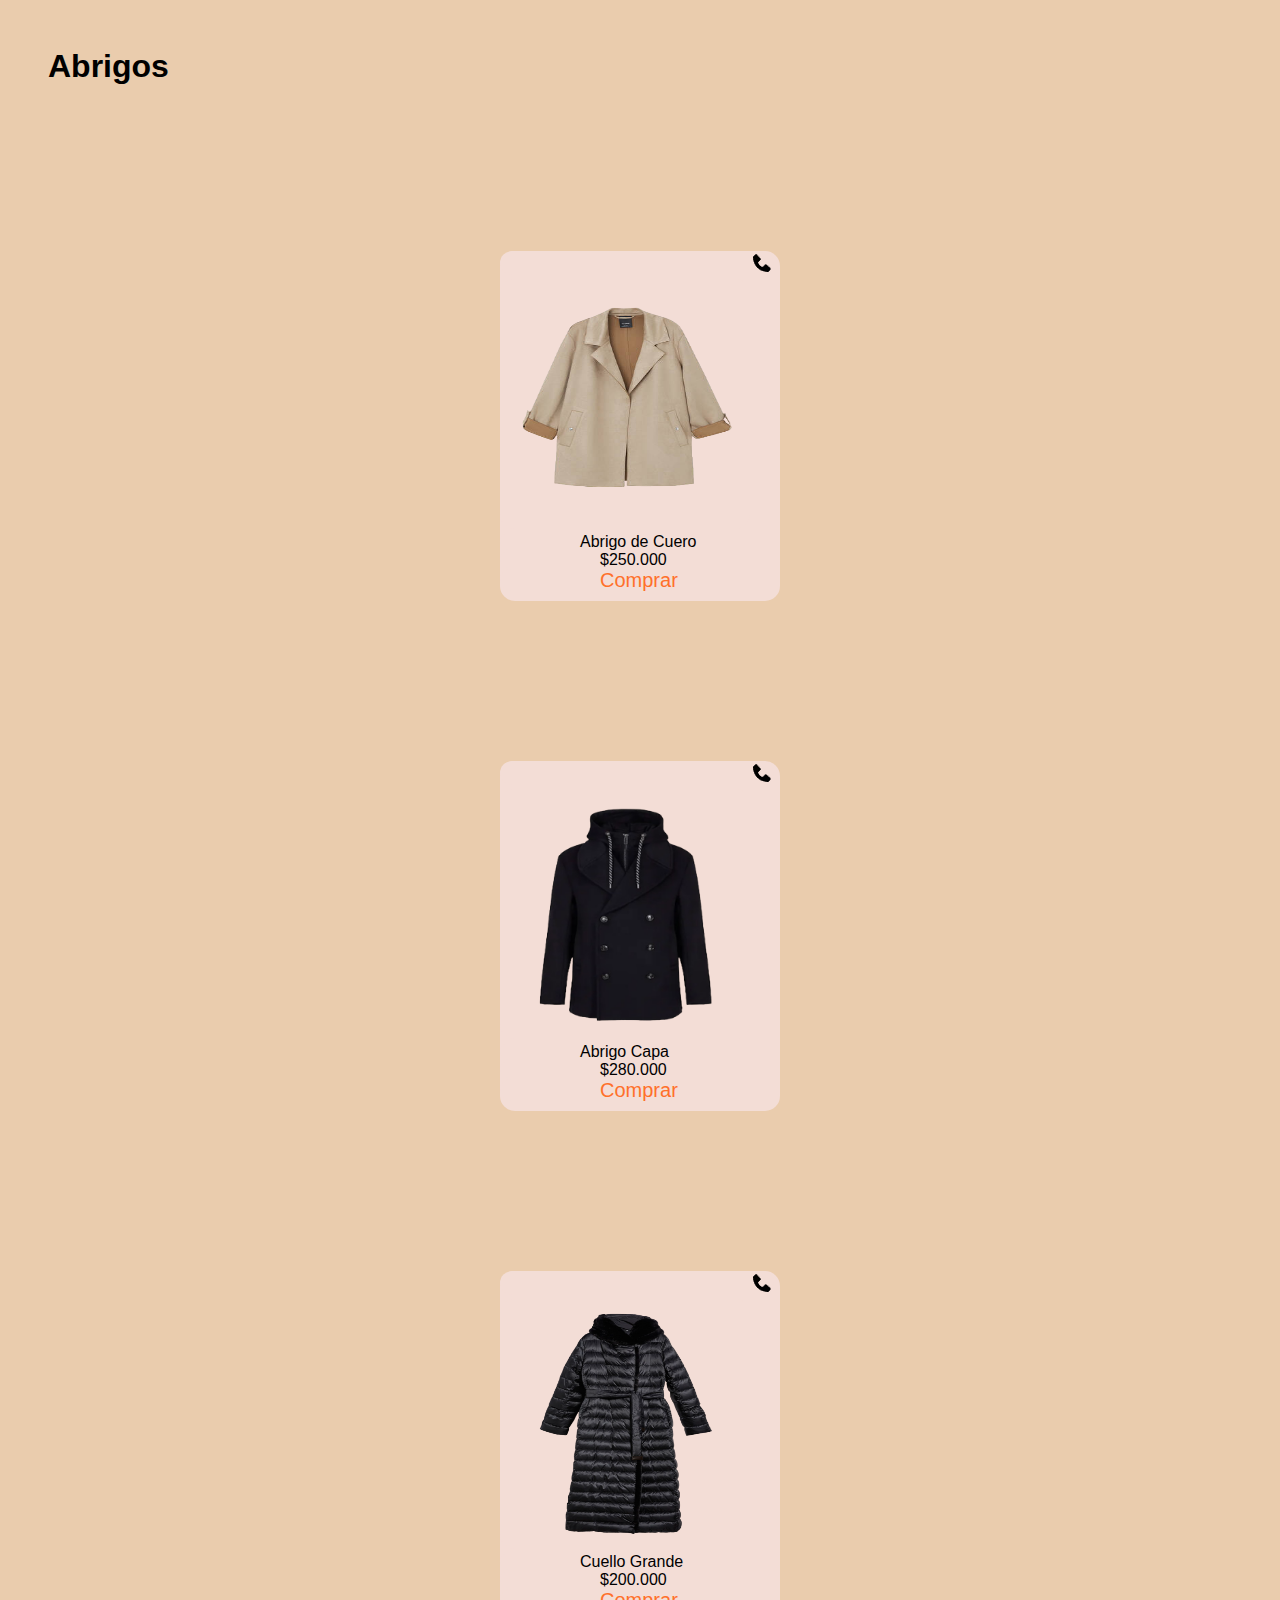
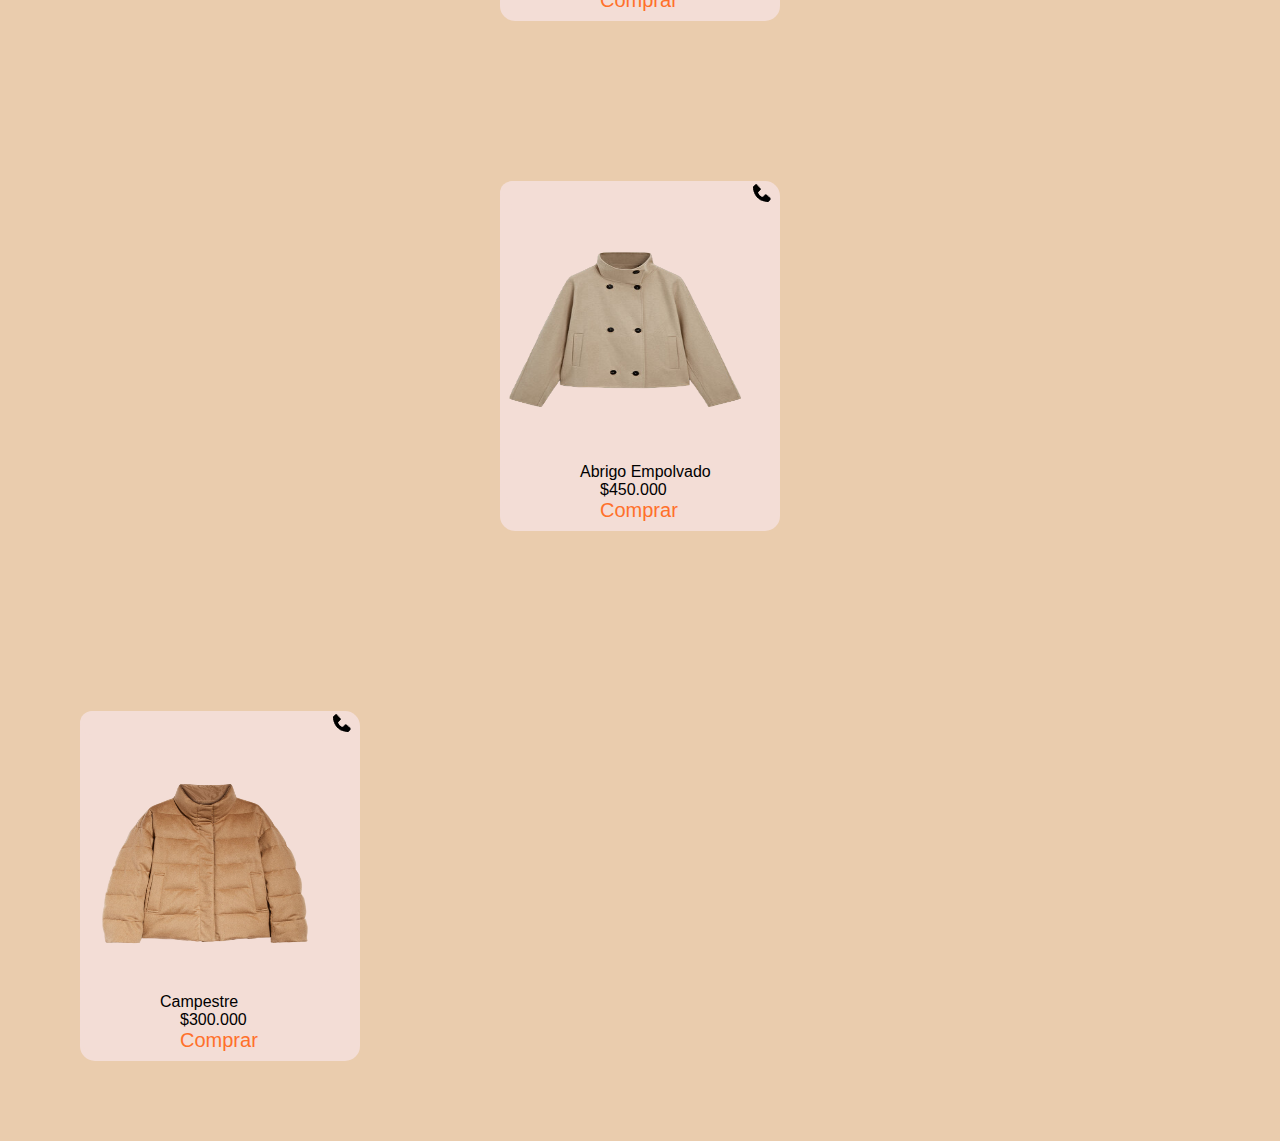
==== abrigos.html @ 33914835 "Add files via upload" ====
<!DOCTYPE html>
<html lang="en">
<head>
    <meta charset="UTF-8">
    <meta name="viewport" content="width=device-width, initial-scale=1.0">
    <link rel="stylesheet" href="css/style.css">
    <title>Document</title>
</head>
<body>
    <main>
        <div class="titulo">
            <h1>Abrigos</h1>
        </div>
        <br>
        <div>
            <div class="container">
                <div class="item"><img src="[data-uri]" class="emoji"/><img src="images/categorias/categoria1/abrigo1.png" class="img3" width="250" height="250"><br><a2 class="comida">Abrigo de Cuero</a2><br><a3 class="comida1">$250.000</a3><br><a4 class="comida2" style="color: #ff702a;" href="#">Comprar</a4></div> 
                <div class="item"><img src="[data-uri]" class="emoji"/><img src="images/categorias/categoria1/abrigo2.png" class="img3" width="250" height="250"><br><a2 class="comida">Abrigo Capa</a2><br><a3 class="comida1">$280.000</a3><br><a4 class="comida2" style="color: #ff702a;" href="#"> Comprar</a4></div> 
                <div class="item"><img src="[data-uri]" class="emoji"/><img src="images/categorias/categoria1/abrigo3.png" class="img3" width="250" height="250"><br><a2 class="comida">Cuello Grande</a2><br><a3 class="comida1">$200.000</a3><br><a4 class="comida2" style="color: #ff702a;" href="#">Comprar</a4></div> 
                <div class="item"><img src="[data-uri]" class="emoji"/><img src="images/categorias/categoria1/abrigo4.png" class="img3" width="250" height="250"><br><a2 class="comida">Abrigo Empolvado</a2><br><a3 class="comida1">$450.000</a3><br><a4 class="comida2" style="color: #ff702a;" href="#">Comprar</a4></div> 
            </div>
            <div>
                <div class="item"><img src="[data-uri]" class="emoji"/><img src="images/categorias/categoria1/abrigo5.png" class="img3" width="250" height="250"><br><a2 class="comida">Campestre</a2><br><a3 class="comida1">$300.000</a3><br><a4 class="comida2" style="color: #ff702a;" href="#">Comprar </a4></div> 
            </div>
        </div>
    </main>
</body>
</html>
---- css/style.css ----
*{
    font-family:'poppins',sans-serif;
    margin: 0;
    padding: 0;
    background-color: #eaccad;
}
.titulo{
    display: grid;
    justify-content: space-between;
    align-items: center;
    margin: 40px;
}
a{
    text-decoration: none;
    color: rgb(0, 0, 0);
    padding: 5px;
}
a:hover{
    border-radius: 15px;
    border: solid #a59993;
    background-color: #e9d4b4;
}
.items{
    display: grid;
    grid-template-columns: max-content;
    margin: 15px auto;
}
.iconocamiseta{
    width: 20px;
    height: 20px;
}
.container{
    display: grid;
    flex-direction: column;
    justify-content: center;
    align-items: center;
    padding: 20px;
}
.item{
    border-radius: 15px;
    background-color: #f3ddd6; 
    width: 280px;
    height: 350px;
    margin: 5rem;
}
.img3{
    border-radius: 15px;
    align-content: center;
    border-radius: 15px;
    background-color: #f3ddd6;
}
.comida{
    border-radius: 15px;
    background-color: #f3ddd6;
    padding-left: 80px;
}
.comida1{
    border-radius: 15px;
    background-color: #f3ddd6;
    padding-left: 100px;
}
.comida2{
    border-radius: 15px;
    cursor: pointer;
    font-size: 20px;
    background-color: #f3ddd6;
    padding-left: 100px;
}
.emoji{
    border-radius: 15px;
    cursor: pointer;
    background-color: #f3ddd6;
    padding-left: 250px;
}
.titulo{
    margin: 3rem;
}
@media(max-width:991px){
    .titulo{
        min-height: 70px;
    }
    .items{
        top: 0;
        padding: 20px;
    }
    .container{
        display: grid;
        grid-template-rows: 1fr;
        grid-template-columns: 1fr 1fr 1fr 1fr ;
    }
}
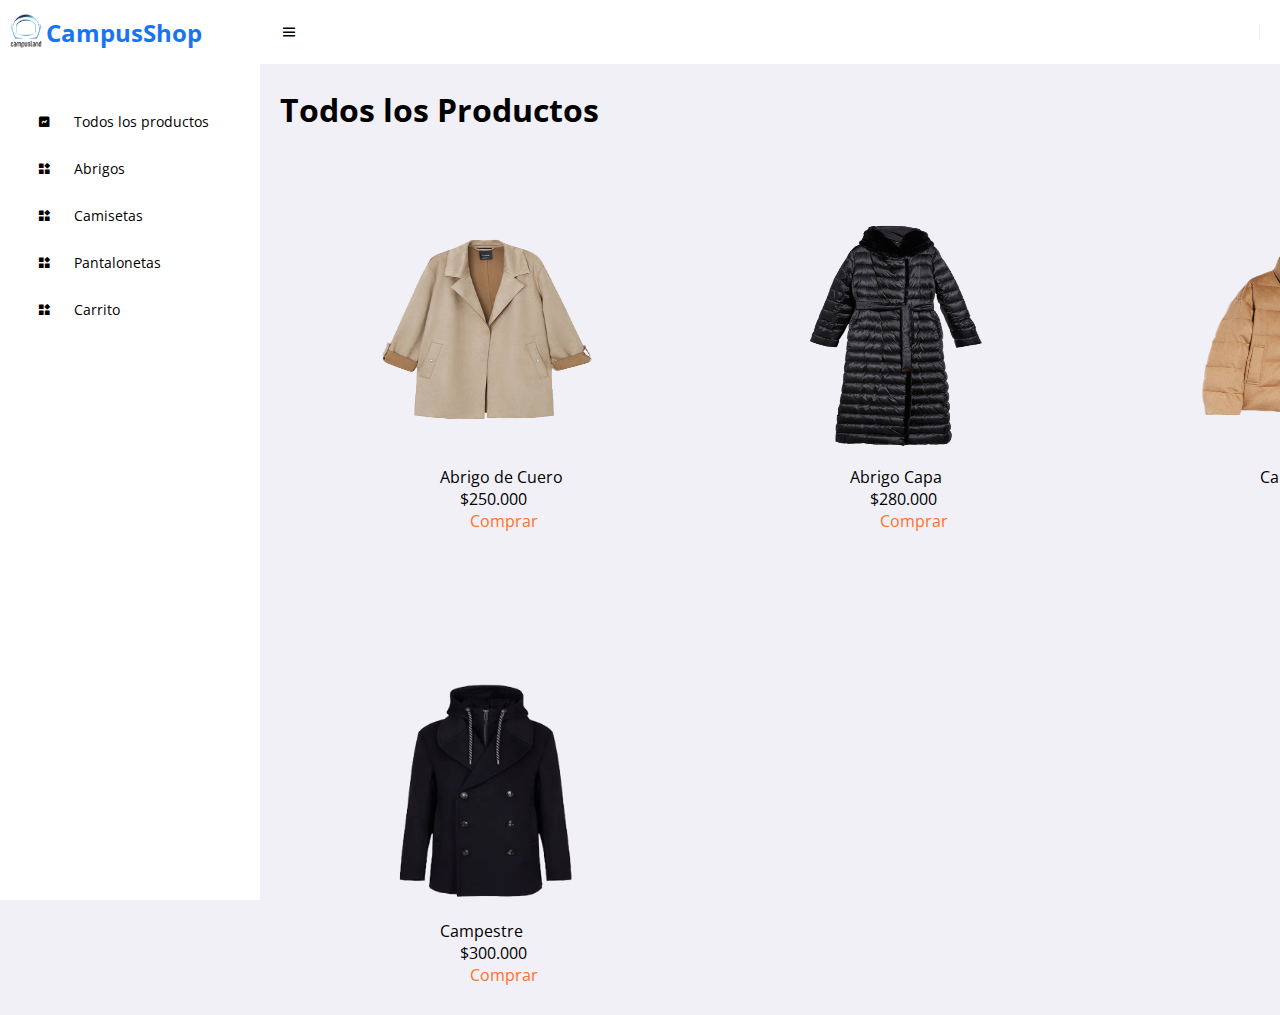
==== commit 3b1f90ae: "Add files via upload" ====
--- a/abrigos.html
+++ b/abrigos.html
@@ -1,28 +1,69 @@
 <!DOCTYPE html>
 <html lang="en">
 <head>
-    <meta charset="UTF-8">
-    <meta name="viewport" content="width=device-width, initial-scale=1.0">
-    <link rel="stylesheet" href="css/style.css">
-    <title>Document</title>
+	<meta charset="UTF-8">
+	<meta name="viewport" content="width=device-width, initial-scale=1.0">
+	<link href='https://unpkg.com/boxicons@2.0.9/css/boxicons.min.css' rel='stylesheet'>
+	<link rel="stylesheet" href="css/style.css">
+	<script src="main.js" async></script>
+	<script src="app.js" defer type="module"></script>
+	<title>Document</title>
 </head>
 <body>
-    <main>
+	<!-- SIDEBAR -->
+	<section id="sidebar">
+		<a href="#" class="brand"><img src="images/campus.jpg" class="icono"></i> CampusShop</a>
+		<ul class="side-menu">
+			<li><a href="#"><i class='bx bxs-chart icon' ></i> Todos los productos</a></li>
+			<li><a href="../abrigos.html" target="_blank"><i class='bx bxs-widget icon' ></i> Abrigos</a></li>
+			<li><a href="../camisetas.html" target="_blank"><i class='bx bxs-widget icon' ></i> Camisetas</a></li>
+			<li><a href="../panatalonetas.html" target="_blank"><i class='bx bxs-widget icon' ></i> Pantalonetas</a></li>
+			<li><a href="#"><i class='bx bxs-widget icon' ></i> Carrito</a></li>
+		</ul>
+	</section>
+	<!-- SIDEBAR -->
+
+	<!-- NAVBAR -->
+	<section id="content">
+		<!-- NAVBAR -->
+		<nav>
+			<i class='bx bx-menu toggle-sidebar' ></i>
+			<form action="#">
+				
+			</form>
+			
+			<span class="divider"></span>
+
+		</nav>
+		<!-- NAVBAR -->
+
+		<!-- MAIN -->
+		<main>
         <div class="titulo">
-            <h1>Abrigos</h1>
+            <h1>Todos los Productos</h1>
         </div>
-        <br>
-        <div>
-            <div class="container">
-                <div class="item"><img src="[data-uri]" class="emoji"/><img src="images/categorias/categoria1/abrigo1.png" class="img3" width="250" height="250"><br><a2 class="comida">Abrigo de Cuero</a2><br><a3 class="comida1">$250.000</a3><br><a4 class="comida2" style="color: #ff702a;" href="#">Comprar</a4></div> 
-                <div class="item"><img src="[data-uri]" class="emoji"/><img src="images/categorias/categoria1/abrigo2.png" class="img3" width="250" height="250"><br><a2 class="comida">Abrigo Capa</a2><br><a3 class="comida1">$280.000</a3><br><a4 class="comida2" style="color: #ff702a;" href="#"> Comprar</a4></div> 
-                <div class="item"><img src="[data-uri]" class="emoji"/><img src="images/categorias/categoria1/abrigo3.png" class="img3" width="250" height="250"><br><a2 class="comida">Cuello Grande</a2><br><a3 class="comida1">$200.000</a3><br><a4 class="comida2" style="color: #ff702a;" href="#">Comprar</a4></div> 
-                <div class="item"><img src="[data-uri]" class="emoji"/><img src="images/categorias/categoria1/abrigo4.png" class="img3" width="250" height="250"><br><a2 class="comida">Abrigo Empolvado</a2><br><a3 class="comida1">$450.000</a3><br><a4 class="comida2" style="color: #ff702a;" href="#">Comprar</a4></div> 
+            <div id="Catalogo">
+                <div class="container">
+                    <div class="">
+                        <div class="item"><img src=" ../images/categorias/categoria1/abrigo1.png" class="img3" width="250" height="250"><br><a2 class="comida">Abrigo de Cuero</a2><br><a3 class="comida1">$250.000</a3><br><a4 class="comida2" style="color: #ff702a;" href="#">Comprar</a4></div> 
+                    </div>
+                    <div class="">
+                        <div class="item"><img src="../images/categorias/categoria1/abrigo3.png" class="img3" width="250" height="250"><br><a2 class="comida">Abrigo Capa</a2><br><a3 class="comida1">$280.000</a3><br><a4 class="comida2" style="color: #ff702a;" href="#"> Comprar</a4></div> 
+                    </div>
+                    <div class="">
+                        <div class="item"><img src="../images/categorias/categoria1/abrigo5.png" class="img3" width="250" height="250"><br><a2 class="comida">Camieta de Italia</a2><br><a3 class="comida1">$100.000</a3><br><a4 class="comida2" style="color: #ff702a;">Comprar</a4></div> 
+                    </div>
+                    <div class="">
+                        <div class="item"><img src="../images/categorias/categoria1/abrigo4.png" class="img3" width="250" height="250"><br><a2 class="comida">Pantaloneta Deportiva</a2><br><a3 class="comida1">$100.000</a3><br><a4 class="comida2" style="color: #ff702a;">Comprar</a4></div> 
+                    </div>
+                </div>
+                <br><br>
+                <div class="container">
+                    <div class="item"><img src="../images/categorias/categoria1/abrigo2.png" class="img3" width="250" height="250"><br><a2 class="comida">Campestre</a2><br><a3 class="comida1">$300.000</a3><br><a4 class="comida2" style="color: #ff702a;" href="#">Comprar </a4></div>            
+                </div>
             </div>
-            <div>
-                <div class="item"><img src="[data-uri]" class="emoji"/><img src="images/categorias/categoria1/abrigo5.png" class="img3" width="250" height="250"><br><a2 class="comida">Campestre</a2><br><a3 class="comida1">$300.000</a3><br><a4 class="comida2" style="color: #ff702a;" href="#">Comprar </a4></div> 
-            </div>
-        </div>
     </main>
-</body>
-</html>+		<!-- MAIN -->
+	</section>
+	<!-- NAVBAR -->
+</body>--- a/css/style.css
+++ b/css/style.css
@@ -1,91 +1,616 @@
-*{
-    font-family:'poppins',sans-serif;
-    margin: 0;
-    padding: 0;
-    background-color: #eaccad;
-}
-.titulo{
-    display: grid;
-    justify-content: space-between;
-    align-items: center;
-    margin: 40px;
-}
-a{
-    text-decoration: none;
-    color: rgb(0, 0, 0);
-    padding: 5px;
-}
-a:hover{
-    border-radius: 15px;
-    border: solid #a59993;
-    background-color: #e9d4b4;
-}
-.items{
-    display: grid;
-    grid-template-columns: max-content;
-    margin: 15px auto;
-}
-.iconocamiseta{
-    width: 20px;
-    height: 20px;
-}
+@import url('https://fonts.googleapis.com/css2?family=Open+Sans:wght@400;500;600;700&display=swap');
+
+* {
+	font-family: 'Open Sans', sans-serif;
+	margin: 0;
+	padding: 0;
+	box-sizing: border-box;
+}
+
+:root {
+	--grey: #F1F0F6;
+	--dark-grey: #8D8D8D;
+	--light: #fff;
+	--dark: #000;
+	--green: #81D43A;
+	--light-green: #E3FFCB;
+	--blue: #1775F1;
+	--light-blue: #D0E4FF;
+	--dark-blue: #0C5FCD;
+	--red: #FC3B56;
+}
+
+html {
+	overflow-x: hidden;
+}
+
+body {
+	background: var(--grey);
+	overflow-x: hidden;
+}
+
+a {
+	text-decoration: none;
+}
+
+li {
+	list-style: none;
+}
+.icono{
+	width: 40px;
+	height: 40px;
+}
+.comida2{
+	cursor: pointer;
+}
+/* SIDEBAR */
+#sidebar {
+	position: fixed;
+	max-width: 260px;
+	width: 100%;
+	background: var(--light);
+	top: 0;
+	left: 0;
+	height: 100%;
+	overflow-y: auto;
+	scrollbar-width: none;
+	transition: all .3s ease;
+	z-index: 200;
+	overflow: scroll;
+}
+#sidebar.hide {
+	max-width: 60px;
+}
+#sidebar.hide:hover {
+	max-width: 260px;
+}
+#sidebar::-webkit-scrollbar {
+	display: none;
+}
+#sidebar .brand {
+	font-size: 24px;
+	display: flex;
+	align-items: center;
+	height: 64px;
+	font-weight: 700;
+	color: var(--blue);
+	position: sticky;
+	top: 0;
+	left: 0;
+	z-index: 100;
+	background: var(--light);
+	transition: all .3s ease;
+	padding: 0 6px;
+}
+#sidebar .icon {
+	min-width: 48px;
+	display: flex;
+	justify-content: center;
+	align-items: center;
+	margin-right: 6px;
+}
+#sidebar .icon-right {
+	margin-left: auto;
+	transition: all .3s ease;
+}
+#sidebar .side-menu {
+	margin: 36px 0;
+	padding: 0 20px;
+	transition: all .3s ease;
+}
+#sidebar.hide .side-menu {
+	padding: 0 6px;
+}
+#sidebar.hide:hover .side-menu {
+	padding: 0 20px;
+}
+#sidebar .side-menu a {
+	display: flex;
+	align-items: center;
+	font-size: 14px;
+	color: var(--dark);
+	padding: 12px 16px 12px 0;
+	transition: all .3s ease;
+	border-radius: 10px;
+	margin: 4px 0;
+	white-space: nowrap;
+}
+#sidebar .side-menu > li > a:hover {
+	background: var(--grey);
+}
+#sidebar .side-menu > li > a.active .icon-right {
+	transform: rotateZ(90deg);
+}
+#sidebar .side-menu > li > a.active,
+#sidebar .side-menu > li > a.active:hover {
+	background: var(--blue);
+	color: var(--light);
+}
+#sidebar .divider {
+	margin-top: 24px;
+	font-size: 12px;
+	text-transform: uppercase;
+	font-weight: 700;
+	color: var(--dark-grey);
+	transition: all .3s ease;
+	white-space: nowrap;
+}
+#sidebar.hide:hover .divider {
+	text-align: left;
+}
+#sidebar.hide .divider {
+	text-align: center;
+}
+#sidebar .side-dropdown {
+	padding-left: 54px;
+	max-height: 0;
+	overflow-y: hidden;
+	transition: all .15s ease;
+}
+#sidebar .side-dropdown.show {
+	max-height: 1000px;
+}
+#sidebar .side-dropdown a:hover {
+	color: var(--blue);
+}
+#sidebar .ads {
+	width: 100%;
+	padding: 20px;
+}
+#sidebar.hide .ads {
+	display: none;
+}
+#sidebar.hide:hover .ads {
+	display: block;
+}
+#sidebar .ads .wrapper {
+	background: var(--grey);
+	padding: 20px;
+	border-radius: 10px;
+}
+#sidebar .btn-upgrade {
+	font-size: 14px;
+	display: flex;
+	justify-content: center;
+	align-items: center;
+	padding: 12px 0;
+	color: var(--light);
+	background: var(--blue);
+	transition: all .3s ease;
+	border-radius: 5px;
+	font-weight: 600;
+	margin-bottom: 12px;
+}
+#sidebar .btn-upgrade:hover {
+	background: var(--dark-blue);
+}
+#sidebar .ads .wrapper p {
+	font-size: 12px;
+	color: var(--dark-grey);
+	text-align: center;
+}
+#sidebar .ads .wrapper p span {
+	font-weight: 700;
+}
+/* SIDEBAR */
 .container{
-    display: grid;
-    flex-direction: column;
-    justify-content: center;
-    align-items: center;
-    padding: 20px;
+	display: grid;
+	grid-template-columns: 1fr 1fr 1fr 1fr;
+	grid-template-rows: 1fr;
 }
 .item{
-    border-radius: 15px;
-    background-color: #f3ddd6; 
-    width: 280px;
-    height: 350px;
+    width: 250px;
+    height: 250px;
     margin: 5rem;
 }
-.img3{
-    border-radius: 15px;
-    align-content: center;
-    border-radius: 15px;
-    background-color: #f3ddd6;
-}
 .comida{
-    border-radius: 15px;
-    background-color: #f3ddd6;
     padding-left: 80px;
 }
 .comida1{
-    border-radius: 15px;
-    background-color: #f3ddd6;
     padding-left: 100px;
 }
 .comida2{
-    border-radius: 15px;
-    cursor: pointer;
-    font-size: 20px;
-    background-color: #f3ddd6;
-    padding-left: 100px;
-}
-.emoji{
-    border-radius: 15px;
-    cursor: pointer;
-    background-color: #f3ddd6;
-    padding-left: 250px;
-}
-.titulo{
-    margin: 3rem;
-}
-@media(max-width:991px){
-    .titulo{
-        min-height: 70px;
-    }
-    .items{
-        top: 0;
-        padding: 20px;
-    }
-    .container{
-        display: grid;
-        grid-template-rows: 1fr;
-        grid-template-columns: 1fr 1fr 1fr 1fr ;
-    }
-}+    padding-left: 110px;
+}
+
+
+
+
+/* CONTENT */
+#content {
+	position: relative;
+	width: calc(100% - 260px);
+	left: 260px;
+	transition: all .3s ease;
+}
+#sidebar.hide + #content {
+	width: calc(100% - 60px);
+	left: 60px;
+}
+/* NAVBAR */
+nav {
+	background: var(--light);
+	height: 64px;
+	padding: 0 20px;
+	display: flex;
+	align-items: center;
+	grid-gap: 28px;
+	position: sticky;
+	top: 0;
+	left: 0;
+	z-index: 100;
+}
+nav .toggle-sidebar {
+	font-size: 18px;
+	cursor: pointer;
+}
+nav form {
+	max-width: 400px;
+	width: 100%;
+	margin-right: auto;
+}
+nav .form-group {
+	position: relative;
+}
+nav .form-group input {
+	width: 100%;
+	background: var(--grey);
+	border-radius: 5px;
+	border: none;
+	outline: none;
+	padding: 10px 36px 10px 16px;
+	transition: all .3s ease;
+}
+nav .form-group input:focus {
+	box-shadow: 0 0 0 1px var(--blue), 0 0 0 4px var(--light-blue);
+}
+nav .form-group .icon {
+	position: absolute;
+	top: 50%;
+	transform: translateY(-50%);
+	right: 16px;
+	color: var(--dark-grey);
+}
+nav .nav-link {
+	position: relative;
+}
+nav .nav-link .icon {
+	font-size: 18px;
+	color: var(--dark);
+}
+nav .nav-link .badge {
+	position: absolute;
+	top: -12px;
+	right: -12px;
+	width: 20px;
+	height: 20px;
+	border-radius: 50%;
+	border: 2px solid var(--light);
+	background: var(--red);
+	display: flex;
+	justify-content: center;
+	align-items: center;
+	color: var(--light);
+	font-size: 10px;
+	font-weight: 700;
+}
+nav .divider {
+	width: 1px;
+	background: var(--grey);
+	height: 12px;
+	display: block;
+}
+nav .profile {
+	position: relative;
+}
+nav .profile img {
+	width: 36px;
+	height: 36px;
+	border-radius: 50%;
+	object-fit: cover;
+	cursor: pointer;
+}
+nav .profile .profile-link {
+	position: absolute;
+	top: calc(100% + 10px);
+	right: 0;
+	background: var(--light);
+	padding: 10px 0;
+	box-shadow: 4px 4px 16px rgba(0, 0, 0, .1);
+	border-radius: 10px;
+	width: 160px;
+	opacity: 0;
+	pointer-events: none;
+	transition: all .3s ease;
+}
+nav .profile .profile-link.show {
+	opacity: 1;
+	pointer-events: visible;
+	top: 100%;
+}
+nav .profile .profile-link a {
+	padding: 10px 16px;
+	display: flex;
+	grid-gap: 10px;
+	font-size: 14px;
+	color: var(--dark);
+	align-items: center;
+	transition: all .3s ease;
+}
+nav .profile .profile-link a:hover {
+	background: var(--grey);
+}
+/* NAVBAR */
+
+
+
+/* MAIN */
+main {
+	width: 100%;
+	padding: 24px 20px 20px 20px;
+}
+main .title {
+	font-size: 28px;
+	font-weight: 600;
+	margin-bottom: 10px;
+}
+main .breadcrumbs {
+	display: flex;
+	grid-gap: 6px;
+}
+main .breadcrumbs li,
+main .breadcrumbs li a {
+	font-size: 14px;
+}
+main .breadcrumbs li a {
+	color: var(--blue);
+}
+main .breadcrumbs li a.active,
+main .breadcrumbs li.divider {
+	color: var(--dark-grey);
+	pointer-events: none;
+}
+main .info-data {
+	margin-top: 36px;
+	display: grid;
+	grid-template-columns: repeat(auto-fit, minmax(240px, 1fr));
+	grid-gap: 20px;
+}
+main .info-data .card {
+	padding: 20px;
+	border-radius: 10px;
+	background: var(--light);
+	box-shadow: 4px 4px 16px rgba(0, 0, 0, .05);
+}
+main .card .head {
+	display: flex;
+	justify-content: space-between;
+	align-items: flex-start;
+}
+main .card .head h2 {
+	font-size: 24px;
+	font-weight: 600;
+}
+main .card .head p {
+	font-size: 14px;
+}
+main .card .head .icon {
+	font-size: 20px;
+	color: var(--green);
+}
+main .card .head .icon.down {
+	color: var(--red);
+}
+main .card .progress {
+	display: block;
+	margin-top: 24px;
+	height: 10px;
+	width: 100%;
+	border-radius: 10px;
+	background: var(--grey);
+	overflow-y: hidden;
+	position: relative;
+	margin-bottom: 4px;
+}
+main .card .progress::before {
+	content: '';
+	position: absolute;
+	top: 0;
+	left: 0;
+	height: 100%;
+	background: var(--blue);
+	width: var(--value);
+}
+main .card .label {
+	font-size: 14px;
+	font-weight: 700;
+}
+main .data {
+	display: flex;
+	grid-gap: 20px;
+	margin-top: 20px;
+	flex-wrap: wrap;
+}
+main .data .content-data {
+	flex-grow: 1;
+	flex-basis: 400px;
+	padding: 20px;
+	background: var(--light);
+	border-radius: 10px;
+	box-shadow: 4px 4px 16px rgba(0, 0, 0, .1);
+}
+main .content-data .head {
+	display: flex;
+	justify-content: space-between;
+	align-items: center;
+	margin-bottom: 24px;
+}
+main .content-data .head h3 {
+	font-size: 20px;
+	font-weight: 600;
+}
+main .content-data .head .menu {
+	position: relative;
+	display: flex;
+	justify-content: center;
+	align-items: center;
+}
+main .content-data .head .menu .icon {
+	cursor: pointer;
+}
+main .content-data .head .menu-link {
+	position: absolute;
+	top: calc(100% + 10px);
+	right: 0;
+	width: 140px;
+	background: var(--light);
+	border-radius: 10px;
+	box-shadow: 4px 4px 16px rgba(0, 0, 0, .1);
+	padding: 10px 0;
+	z-index: 100;
+	opacity: 0;
+	pointer-events: none;
+	transition: all .3s ease;
+}
+main .content-data .head .menu-link.show {
+	top: 100%;
+	opacity: 1;
+	pointer-events: visible;
+}
+main .content-data .head .menu-link a {
+	display: block;
+	padding: 6px 16px;
+	font-size: 14px;
+	color: var(--dark);
+	transition: all .3s ease;
+}
+main .content-data .head .menu-link a:hover {
+	background: var(--grey);
+}
+main .content-data .chart {
+	width: 100%;
+	max-width: 100%;
+	overflow-x: auto;
+	scrollbar-width: none;
+}
+main .content-data .chart::-webkit-scrollbar {
+	display: none;
+}
+
+main .chat-box {
+	width: 100%;
+	max-height: 360px;
+	overflow-y: auto;
+	scrollbar-width: none;
+}
+main .chat-box::-webkit-scrollbar {
+	display: none;
+}
+main .chat-box .day {
+	text-align: center;
+	margin-bottom: 10px;
+}
+main .chat-box .day span {
+	display: inline-block;
+	padding: 6px 12px;
+	border-radius: 20px;
+	background: var(--light-blue);
+	color: var(--blue);
+	font-size: 12px;
+	font-weight: 600;
+}
+main .chat-box .msg img {
+	width: 28px;
+	height: 28px;
+	border-radius: 50%;
+	object-fit: cover;
+}
+main .chat-box .msg {
+	display: flex;
+	grid-gap: 6px;
+	align-items: flex-start;
+}
+main .chat-box .profile .username {
+	font-size: 14px;
+	font-weight: 600;
+	display: inline-block;
+	margin-right: 6px;
+}
+main .chat-box .profile .time {
+	font-size: 12px;
+	color: var(--dark-grey);
+}
+main .chat-box .chat p {
+	font-size: 14px;
+	padding: 6px 10px;
+	display: inline-block;
+	max-width: 400px;
+	line-height: 150%;
+}
+main .chat-box .msg:not(.me) .chat p {
+	border-radius: 0 5px 5px 5px;
+	background: var(--blue);
+	color: var(--light);
+}
+main .chat-box .msg.me {
+	justify-content: flex-end;
+}
+main .chat-box .msg.me .profile {
+	text-align: right;
+}
+main .chat-box .msg.me p {
+	background: var(--grey);
+	border-radius: 5px 0 5px 5px;
+}
+main form {
+	margin-top: 6px;
+}
+main .form-group {
+	width: 100%;
+	display: flex;
+	grid-gap: 10px;
+}
+main .form-group input {
+	flex-grow: 1;
+	padding: 10px 16px;
+	border-radius: 5px;
+	outline: none;
+	background: var(--grey);
+	border: none;
+	transition: all .3s ease;
+	width: 100%;
+}
+main .form-group input:focus {
+	box-shadow: 0 0 0 1px var(--blue), 0 0 0 4px var(--light-blue);
+}
+main .btn-send {
+	padding: 0 16px;
+	background: var(--blue);
+	border-radius: 5px;
+	color: var(--light);
+	cursor: pointer;
+	border: none;
+	transition: all .3s ease;
+}
+main .btn-send:hover {
+	background: var(--dark-blue);
+}
+/* MAIN */
+/* CONTENT */
+@media screen and (max-width: 768px) {
+	#content {
+		position: relative;
+		width: calc(100% - 60px);
+		transition: all .3s ease;
+	}
+	nav .nav-link,
+	nav .divider {
+		display: none;
+	}
+	.container{
+		min-width: 100%;
+		display: grid;
+		grid-template-columns: 1fr ;
+		grid-template-rows: 1fr 1fr 1fr 1fr;
+	}
+}
